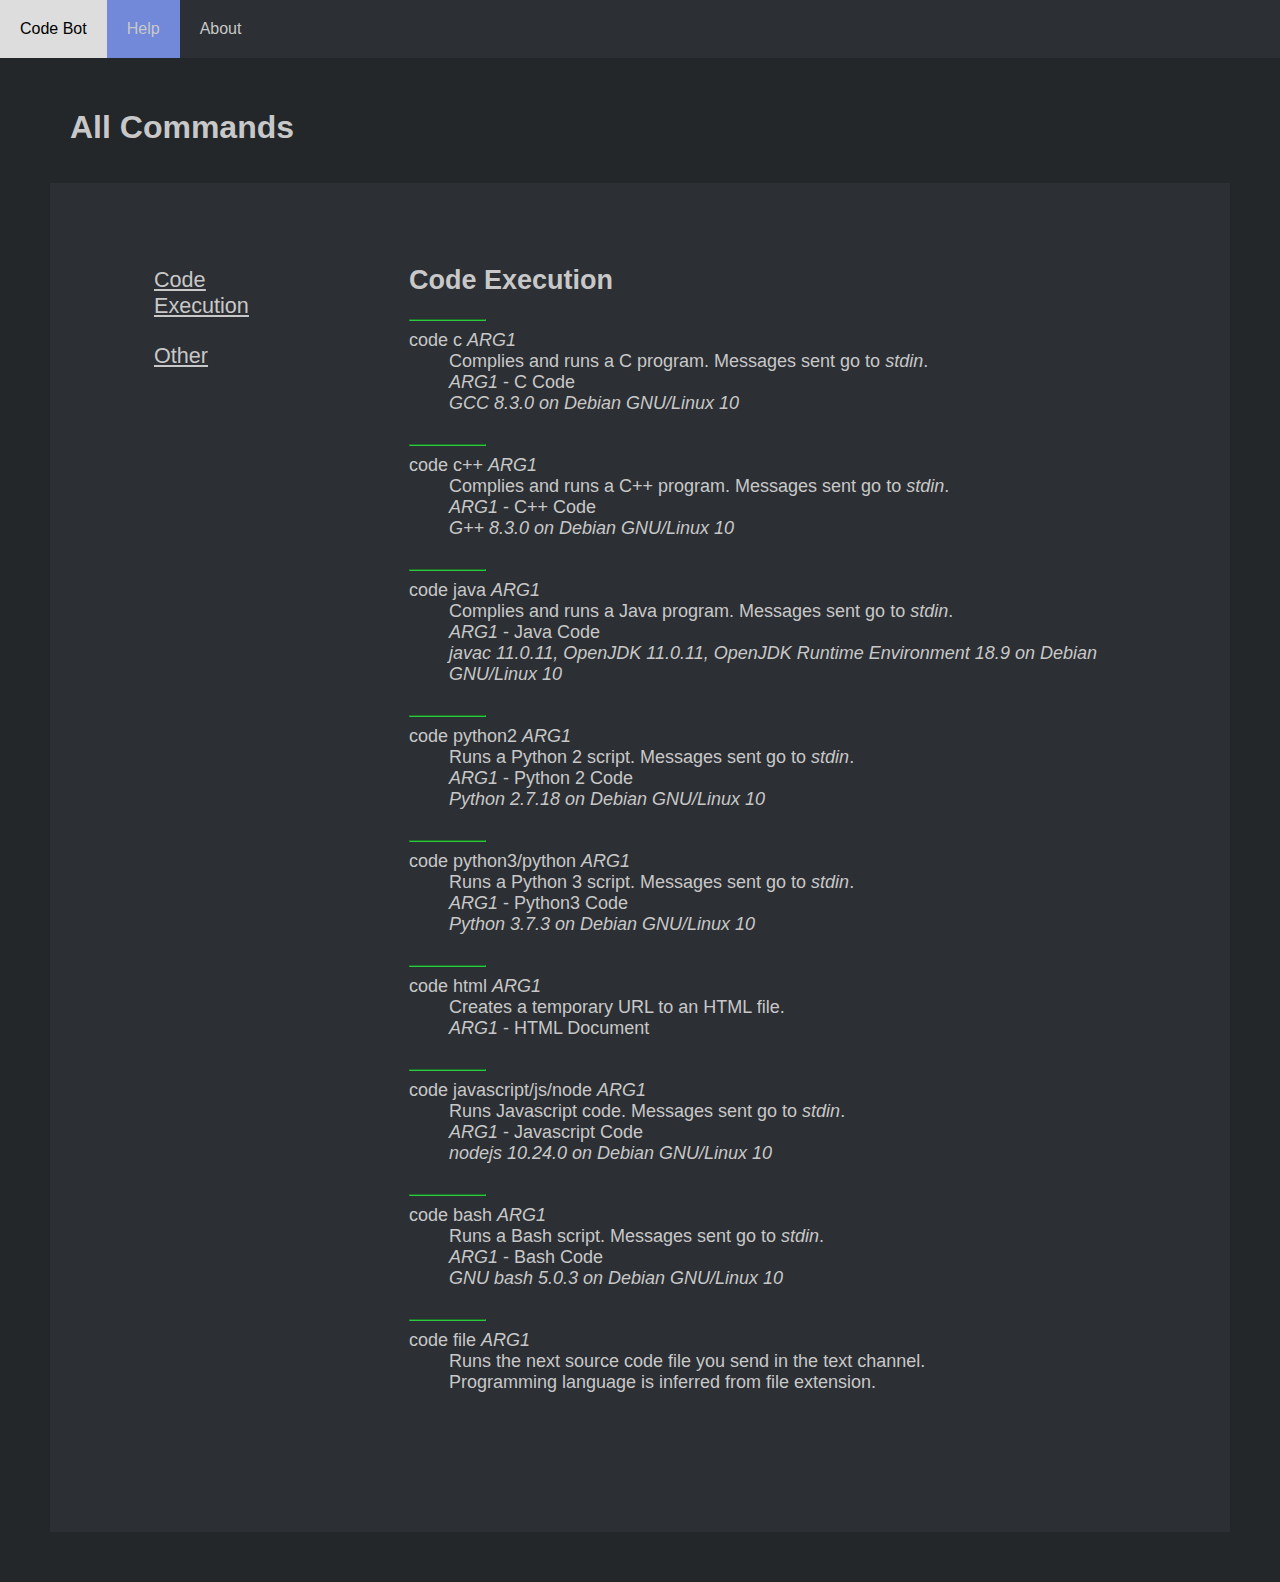
==== src/main/resources/static/help/index.html @ 4b286561 "update build.gradle, Controller.java, Help.java, error/index.html, help/index.html; add script.js, s" ====
<!DOCTYPE html>
<html lang="en">

<head>
    <meta charset="UTF-8">
    <title>Code Bot Commands</title>
    <link rel="stylesheet" href="style.css">
    <script type="text/javascript" src="script.js"></script>
</head>
<body>
    <div class="navigation">
        <a href="">Code Bot</a>
        <a class="active" href="">Help</a>
        <a href="">About</a>
    </div>
    <div style="padding: 50px; padding-top: 30px;">
        <div class="title">
            <h1>All Commands</h1>
        </div>
        <div class="block">
            <div class="types">
                <a href="#" onclick="showCodeCommands()"><u>Code Execution</u></a>
                <a href="#" onclick="showOtherCommands()"><u>Other</u></a>
            </div>
            <div id="code" class="list">
                <h2>Code Execution</h2>
                <dl>
                    <hr class=line>
                    <dt>code c <i>ARG1</i></dt>
                    <dd>Complies and runs a C program. Messages sent go to <i>stdin</i>.
                        <br>
                        <i>ARG1</i> - C Code<i><br>GCC 8.3.0 on Debian GNU/Linux 10</i>
                    </dd>
                    <br>
                    <hr class=line>
                    <dt>code c++ <i>ARG1</i></dt>
                    <dd>Complies and runs a C++ program. Messages sent go to <i>stdin</i>.
                        <br>
                        <i>ARG1</i> - C++ Code<br><i>G++ 8.3.0 on Debian GNU/Linux 10</i>
                    </dd>
                    <br>
                    <hr class=line>
                    <dt>code java <i>ARG1</i></dt>
                    <dd>Complies and runs a Java program. Messages sent go to <i>stdin</i>.
                        <br>
                        <i>ARG1</i> - Java Code<br><i>javac 11.0.11, OpenJDK 11.0.11, OpenJDK Runtime Environment 18.9
                            on Debian GNU/Linux 10</i>
                    </dd>
                    <br>
                    <hr class=line>
                    <dt>code python2 <i>ARG1</i></dt>
                    <dd>Runs a Python 2 script. Messages sent go to <i>stdin</i>.
                        <br>
                        <i>ARG1</i> - Python 2 Code<br><i>Python 2.7.18 on Debian GNU/Linux 10</i>
                    </dd>
                    <br>
                    <hr class=line>
                    <dt>code python3/python <i>ARG1</i></dt>
                    <dd>Runs a Python 3 script. Messages sent go to <i>stdin</i>.
                        <br>
                        <i>ARG1</i> - Python3 Code<br><i>Python 3.7.3 on Debian GNU/Linux 10</i>
                    </dd>
                    <br>
                    <hr class=line>
                    <dt>code html <i>ARG1</i></dt>
                    <dd>Creates a temporary URL to an HTML file.
                        <br>
                        <i>ARG1</i> - HTML Document
                    </dd>
                    <br>
                    <hr class=line>
                    <dt>code javascript/js/node <i>ARG1</i></dt>
                    <dd>Runs Javascript code. Messages sent go to <i>stdin</i>.
                        <br>
                        <i>ARG1</i> - Javascript Code<br><i>nodejs 10.24.0 on Debian GNU/Linux 10</i>
                    </dd>
                    <br>
                    <hr class=line>
                    <dt>code bash <i>ARG1</i></dt>
                    <dd>Runs a Bash script. Messages sent go to
                        <i>stdin</i>.
                        <br>
                        <i>ARG1</i> - Bash Code<br><i>GNU bash 5.0.3 on Debian GNU/Linux 10</i>
                    </dd>
                    <br>
                    <hr class=line>
                    <dt>code file <i>ARG1</i></dt>
                    <dd>Runs the next source code file you send in the text channel.
                        <br>Programming language is inferred from file extension.
                    </dd>
                    <br>
                </dl>
            </div>
            <div id="other" class="list" style="display: none;">
                <h2>Other</h2>
                <dl>
                    <hr class=line>
                    <dt>code help</dt>
                    <dd>Gives a link to this help page.</dd>
                </dl>
            </div>
        </div>
    </div>
</body>

</html>
---- src/main/resources/static/help/style.css ----
body {
    background-color: #23272a;
    margin: 0;
    font-family: 'Trebuchet MS', 'Lucida Sans Unicode', 'Lucida Grande', 'Lucida Sans', Arial, sans-serif;
}

.navigation {
    background-color: #2c2f33;
    overflow: hidden;
}

.navigation a {
    float: left;
    color: #c8c8c8;
    text-align: center;
    padding: 20px 20px;
    text-decoration: none;
}

.navigation a:hover {
    background-color: #ddd;
    color: black;
}

.navigation a.home {
    background-color: rgb(20, 158, 20);
}

.navigation a.active {
    background-color: #7289da;
    color: #c8c8c8;
}

.title {
    align-items: center;
    color: #c8c8c8;
    padding-left: 20px;
    padding-bottom: 15px;
}

.block {
    background-color: #2c2f33;
    color: #c8c8c8;
    display: flex;
    padding-left: 50px;
    padding-right: 50px;
    padding-top: 30px;
    padding-bottom: 50px;
}

.types {
    font-size: large;
    float: left;
    width: 200px;
    padding-left: 30px;
    padding-right: 50px;
    padding-top: 30px;
    padding-bottom: 50px;
}

.types a {
    color: #c8c8c8;
    display: block;
    font-size: larger;
    padding: 24px;
    padding-bottom: 0px;
}

.types a:hover {
    color: #adadad;
}

.list {
    font-size: large;
    padding-left: 50px;
    padding-right: 50px;
    padding-top: 30px;
    padding-bottom: 50px;
}

.line {
    background-color: rgb(47, 200, 64);
    border-color: rgb(47, 200, 64);
    text-align: "left";
    margin-left: 0px;
    width: 75px;
}
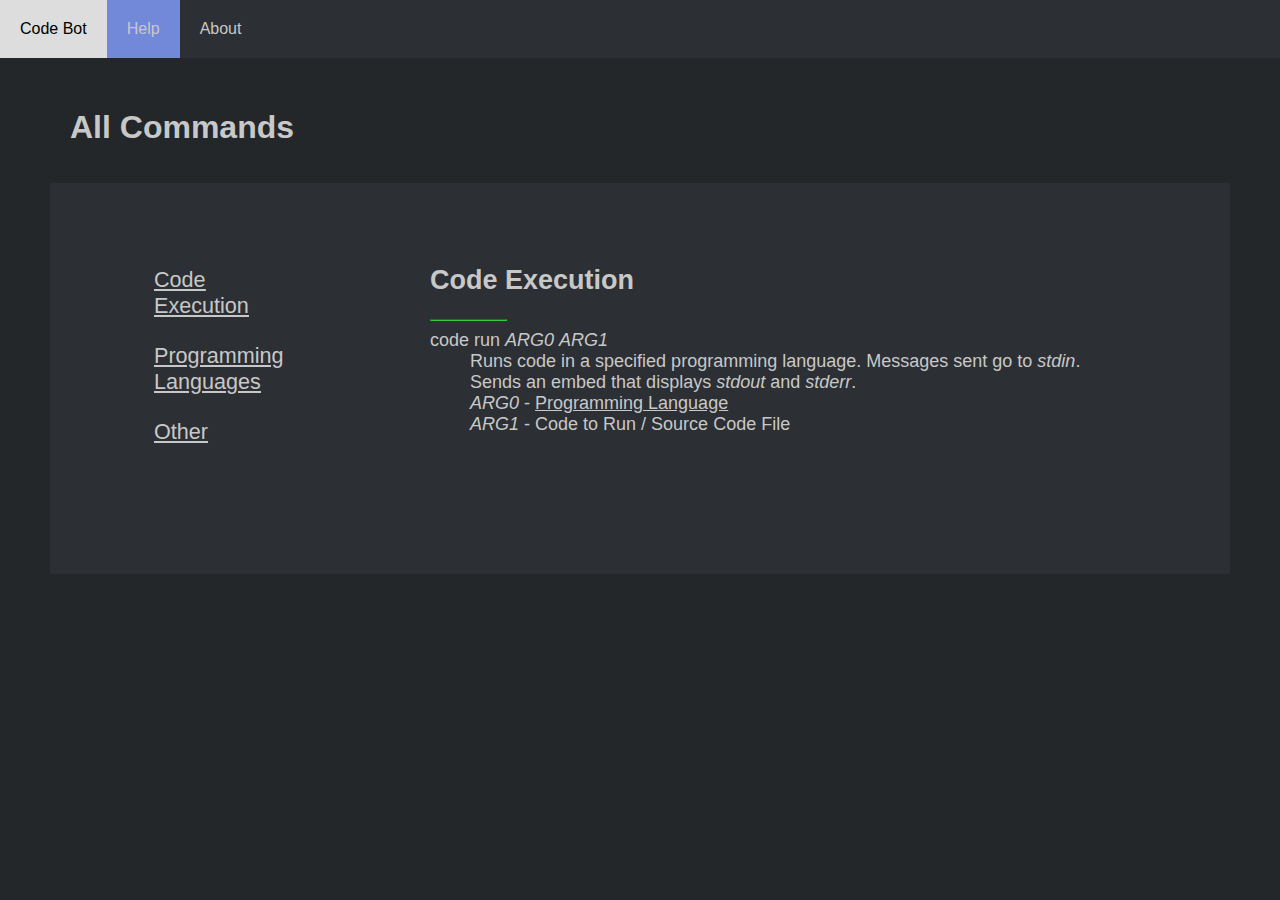
==== commit abaa0fd7: "many small changes" ====
--- a/src/main/resources/static/help/index.html
+++ b/src/main/resources/static/help/index.html
@@ -7,11 +7,12 @@
     <link rel="stylesheet" href="style.css">
     <script type="text/javascript" src="script.js"></script>
 </head>
+
 <body>
     <div class="navigation">
         <a href="">Code Bot</a>
         <a class="active" href="">Help</a>
-        <a href="">About</a>
+        <a href="https://github.com/876pol/Code-Bot">About</a>
     </div>
     <div style="padding: 50px; padding-top: 30px;">
         <div class="title">
@@ -20,74 +21,58 @@
         <div class="block">
             <div class="types">
                 <a href="#" onclick="showCodeCommands()"><u>Code Execution</u></a>
+                <a href="#" onclick="showLanguages()"><u>Programming Languages</u></a>
                 <a href="#" onclick="showOtherCommands()"><u>Other</u></a>
             </div>
             <div id="code" class="list">
                 <h2>Code Execution</h2>
                 <dl>
                     <hr class=line>
-                    <dt>code c <i>ARG1</i></dt>
-                    <dd>Complies and runs a C program. Messages sent go to <i>stdin</i>.
+                    <dt>code run <i>ARG0</i> <i>ARG1</i></dt>
+                    <dd>Runs code in a specified programming language. Messages sent go to <i>stdin</i>. 
+                        <br>Sends an embed that displays <i>stdout</i> and <i>stderr</i>.
                         <br>
-                        <i>ARG1</i> - C Code<i><br>GCC 8.3.0 on Debian GNU/Linux 10</i>
+                        <i>ARG0</i> - <a href="#" onclick="showLanguages()" style="color: #c8c8c8;"><u>Programming Language</u></a>
+                        <br>
+                        <i>ARG1</i> - Code to Run / Source Code File
                     </dd>
                     <br>
+                </dl>
+            </div>
+            <div id="languages" class="list" style="display: none;">
+                <h2>Programming Languages</h2>
+                <dl>
                     <hr class=line>
-                    <dt>code c++ <i>ARG1</i></dt>
-                    <dd>Complies and runs a C++ program. Messages sent go to <i>stdin</i>.
-                        <br>
-                        <i>ARG1</i> - C++ Code<br><i>G++ 8.3.0 on Debian GNU/Linux 10</i>
-                    </dd>
+                    <dt>C</dt>
+                    <dd><i>GCC 8.3.0 on Debian GNU/Linux 10</i></dd>
                     <br>
                     <hr class=line>
-                    <dt>code java <i>ARG1</i></dt>
-                    <dd>Complies and runs a Java program. Messages sent go to <i>stdin</i>.
-                        <br>
-                        <i>ARG1</i> - Java Code<br><i>javac 11.0.11, OpenJDK 11.0.11, OpenJDK Runtime Environment 18.9
-                            on Debian GNU/Linux 10</i>
-                    </dd>
+                    <dt>C++</dt>
+                    <dd><i>G++ 8.3.0 on Debian GNU/Linux 10</i></dd>
                     <br>
                     <hr class=line>
-                    <dt>code python2 <i>ARG1</i></dt>
-                    <dd>Runs a Python 2 script. Messages sent go to <i>stdin</i>.
-                        <br>
-                        <i>ARG1</i> - Python 2 Code<br><i>Python 2.7.18 on Debian GNU/Linux 10</i>
-                    </dd>
+                    <dt>JAVA</dt>
+                    <dd><i>javac 11.0.11, OpenJDK 11.0.11, OpenJDK Runtime Environment 18.9
+                            on Debian GNU/Linux 10</i></dd><br>
+                    <hr class=line>
+                    <dt>PYTHON2</dt>
+                    <dd><i>Python 2.7.18 on Debian GNU/Linux 10</i></dd>
                     <br>
                     <hr class=line>
-                    <dt>code python3/python <i>ARG1</i></dt>
-                    <dd>Runs a Python 3 script. Messages sent go to <i>stdin</i>.
-                        <br>
-                        <i>ARG1</i> - Python3 Code<br><i>Python 3.7.3 on Debian GNU/Linux 10</i>
-                    </dd>
+                    <dt>PYTHON3</dt>
+                    <dd><i>Python 3.7.3 on Debian GNU/Linux 10</i></dd>
                     <br>
                     <hr class=line>
-                    <dt>code html <i>ARG1</i></dt>
-                    <dd>Creates a temporary URL to an HTML file.
-                        <br>
-                        <i>ARG1</i> - HTML Document
-                    </dd>
+                    <dt>HTML</dt>
+                    <dd>Stores a Temporary Link to an HTML Document</dd>
                     <br>
                     <hr class=line>
-                    <dt>code javascript/js/node <i>ARG1</i></dt>
-                    <dd>Runs Javascript code. Messages sent go to <i>stdin</i>.
-                        <br>
-                        <i>ARG1</i> - Javascript Code<br><i>nodejs 10.24.0 on Debian GNU/Linux 10</i>
-                    </dd>
+                    <dt>JAVASCRIPT</dt>
+                    <dd><i>nodejs 10.24.0 on Debian GNU/Linux 10</i></dd>
                     <br>
                     <hr class=line>
-                    <dt>code bash <i>ARG1</i></dt>
-                    <dd>Runs a Bash script. Messages sent go to
-                        <i>stdin</i>.
-                        <br>
-                        <i>ARG1</i> - Bash Code<br><i>GNU bash 5.0.3 on Debian GNU/Linux 10</i>
-                    </dd>
-                    <br>
-                    <hr class=line>
-                    <dt>code file <i>ARG1</i></dt>
-                    <dd>Runs the next source code file you send in the text channel.
-                        <br>Programming language is inferred from file extension.
-                    </dd>
+                    <dt>BASH</dt>
+                    <dd><i>GNU bash 5.0.3 on Debian GNU/Linux 10</i></dd>
                     <br>
                 </dl>
             </div>
@@ -97,6 +82,10 @@
                     <hr class=line>
                     <dt>code help</dt>
                     <dd>Gives a link to this help page.</dd>
+                    <br>
+                    <hr class=line>
+                    <dt>code ping</dt>
+                    <dd>Shows server ping.</dd>
                 </dl>
             </div>
         </div>
